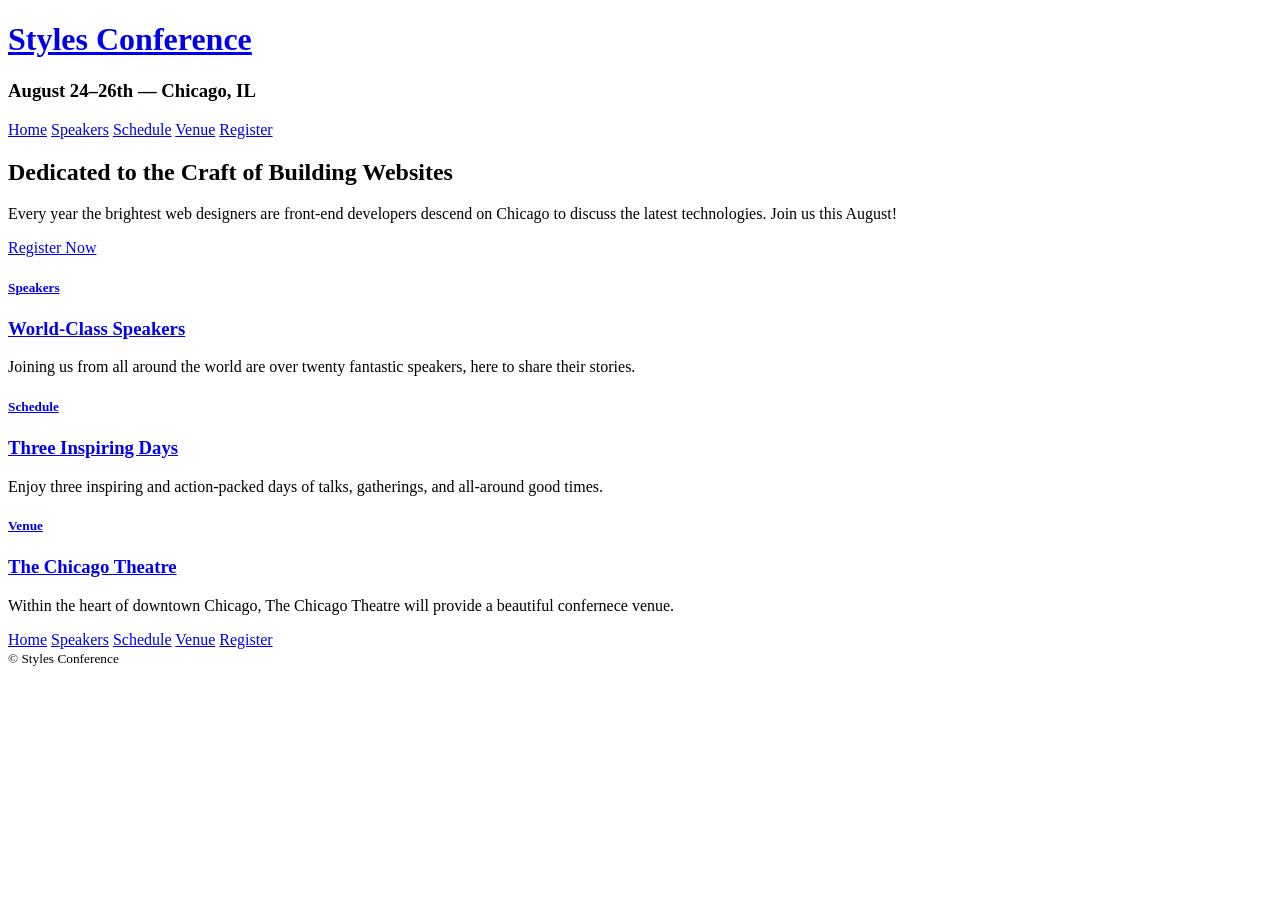
==== index.html @ bc8ff25a "Add files via upload" ====
<!DOCTYPE html>
<html lang="en">
    <head>
        <meta charset="utf-8">
        <title>Styles Conference</title>
        <link rel="stylesheet" href="assets/stylesheets/main.css">
    </head>
    <body>
        <header>
            <h1><a href="index.html">Styles Conference</a></h1>
            <h3>August 24&ndash;26th &mdash; Chicago, IL</h3>
            <nav>
                <a href="index.html">Home</a>
                <a href="speakers.html">Speakers</a>
                <a href="schedule.html">Schedule</a>
                <a href="venue.html">Venue</a>
                <a href="register.html">Register</a>
            </nav>
        </header>    
        <section>
            <h2>Dedicated to the Craft of Building Websites</h2>
            <p>Every year the brightest web designers are front-end developers descend on Chicago to discuss the latest technologies. Join us this August!</p>
            <a href="register.html">Register Now</a>
        </section>
        <section>
            <section>
                <a href="speakers.html">
                    <h5>Speakers</h5>
                    <h3>World-Class Speakers</h3>
                </a>
                <p>Joining us from all around the world are over twenty fantastic speakers, here to share their stories.</p>
            </section>
            <section>
                <a href="schedule.html">
                    <h5>Schedule</h5>
                    <h3>Three Inspiring Days</h3>
                </a>
                <p>Enjoy three inspiring and action-packed days of talks, gatherings, and all-around good times.</p>
            </section>
            <section>
                <a href="venue.html">
                    <h5>Venue</h5>
                    <h3>The Chicago Theatre</h3>
                </a>
                <p>Within the heart of downtown Chicago, The Chicago Theatre will provide a beautiful confernece venue.</p>
            </section>
        </section>
        <footer>
            <nav>
                <a href="index.html">Home</a>
                <a href="speakers.html">Speakers</a>
                <a href="schedule.html">Schedule</a>
                <a href="venue.html">Venue</a>
                <a href="register.html">Register</a>
            </nav>
            <small>&copy; Styles Conference</small>
        </footer>
    </body>
</html>
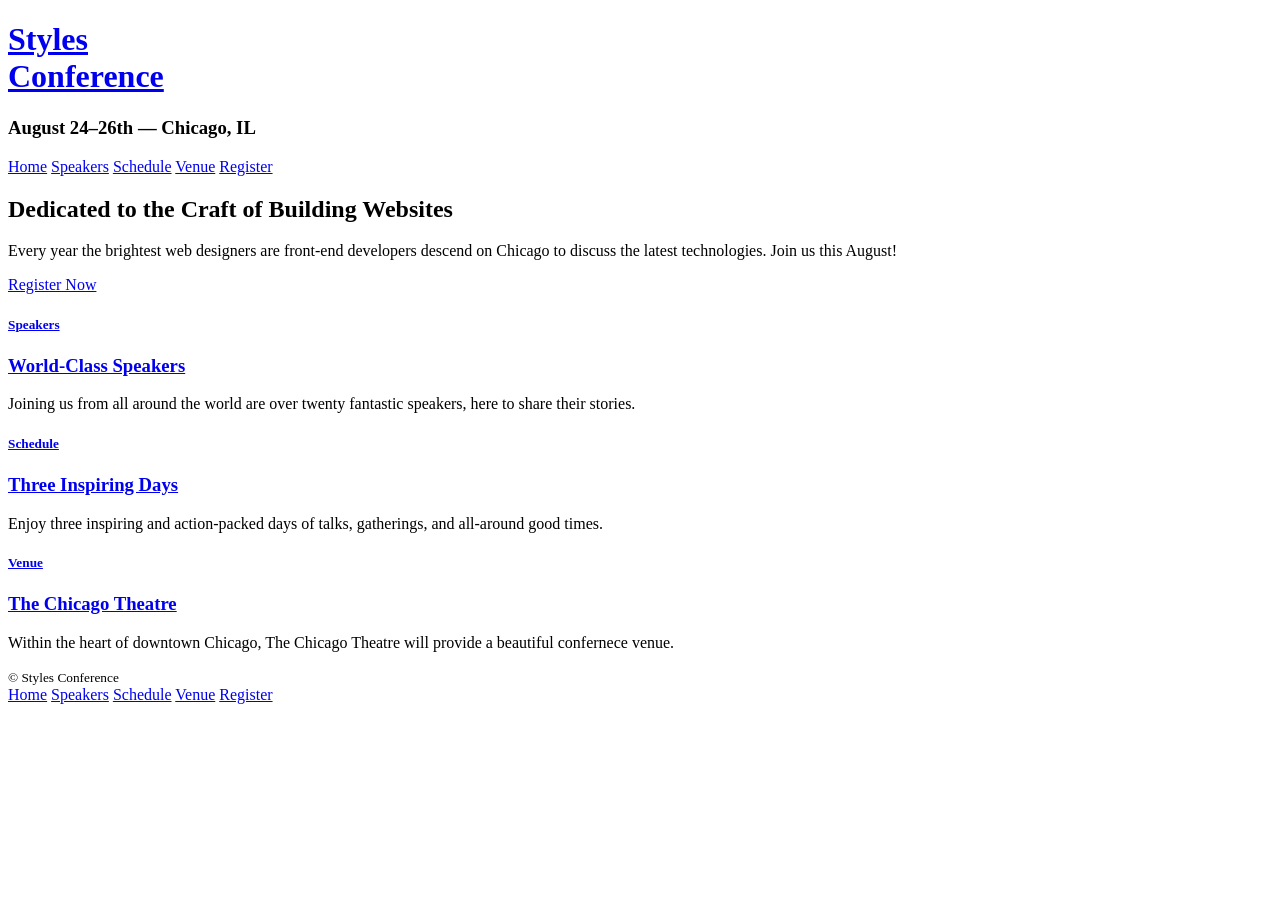
==== commit 8b82f87d: "Add files via upload" ====
--- a/index.html
+++ b/index.html
@@ -4,12 +4,15 @@
         <meta charset="utf-8">
         <title>Styles Conference</title>
         <link rel="stylesheet" href="assets/stylesheets/main.css">
+        <link rel="preconnect" href="https://fonts.googleapis.com">
+        <link rel="preconnect" href="https://fonts.gstatic.com" crossorigin>
+        <link href="https://fonts.googleapis.com/css2?family=Lato:wght@100;300;400&display=swap" rel="stylesheet">
     </head>
     <body>
-        <header>
-            <h1><a href="index.html">Styles Conference</a></h1>
-            <h3>August 24&ndash;26th &mdash; Chicago, IL</h3>
-            <nav>
+        <header class="primary-header container group">
+                <h1 class="logo"><a href="index.html">Styles <br> Conference</a></h1>
+            <h3 class="tagline">August 24&ndash;26th &mdash; Chicago, IL</h3>
+            <nav class="nav primary-nav">
                 <a href="index.html">Home</a>
                 <a href="speakers.html">Speakers</a>
                 <a href="schedule.html">Schedule</a>
@@ -17,43 +20,46 @@
                 <a href="register.html">Register</a>
             </nav>
         </header>    
-        <section>
+        <section class="hero container">
             <h2>Dedicated to the Craft of Building Websites</h2>
             <p>Every year the brightest web designers are front-end developers descend on Chicago to discuss the latest technologies. Join us this August!</p>
-            <a href="register.html">Register Now</a>
+            <a class="btn btn-alt"href="register.html">Register Now</a>
         </section>
-        <section>
-            <section>
-                <a href="speakers.html">
-                    <h5>Speakers</h5>
-                    <h3>World-Class Speakers</h3>
-                </a>
-                <p>Joining us from all around the world are over twenty fantastic speakers, here to share their stories.</p>
-            </section>
-            <section>
-                <a href="schedule.html">
-                    <h5>Schedule</h5>
-                    <h3>Three Inspiring Days</h3>
-                </a>
-                <p>Enjoy three inspiring and action-packed days of talks, gatherings, and all-around good times.</p>
-            </section>
-            <section>
-                <a href="venue.html">
-                    <h5>Venue</h5>
-                    <h3>The Chicago Theatre</h3>
-                </a>
-                <p>Within the heart of downtown Chicago, The Chicago Theatre will provide a beautiful confernece venue.</p>
-            </section>
+        <section class="row row-alt">
+            <div class="grid">
+                <!-- Speakers -->
+                <section class="teaser col-1-3">
+                 <a href="speakers.html">
+                     <h5>Speakers</h5>
+                     <h3>World-Class Speakers</h3>
+                    </a>
+                 <p>Joining us from all around the world are over twenty fantastic speakers, here to share their stories.</p>
+                </section><!-- Schedule
+                --><section class="teaser col-1-3">
+                 <a href="schedule.html">
+                     <h5>Schedule</h5>
+                     <h3>Three Inspiring Days</h3>
+                    </a>
+                    <p>Enjoy three inspiring and action-packed days of talks, gatherings, and all-around good times.</p>
+                </section><!-- Venue 
+                --><section class="teaser col-1-3">
+                    <a href="venue.html">
+                        <h5>Venue</h5>
+                        <h3>The Chicago Theatre</h3>
+                    </a>
+                    <p>Within the heart of downtown Chicago, The Chicago Theatre will provide a beautiful confernece venue.</p>
+                </section>
+            </div>
         </section>
-        <footer>
-            <nav>
+        <footer class="primary-footer container group">
+            <small>&copy; Styles Conference</small>
+            <nav class="nav">
                 <a href="index.html">Home</a>
                 <a href="speakers.html">Speakers</a>
                 <a href="schedule.html">Schedule</a>
                 <a href="venue.html">Venue</a>
                 <a href="register.html">Register</a>
             </nav>
-            <small>&copy; Styles Conference</small>
         </footer>
     </body>
 </html>
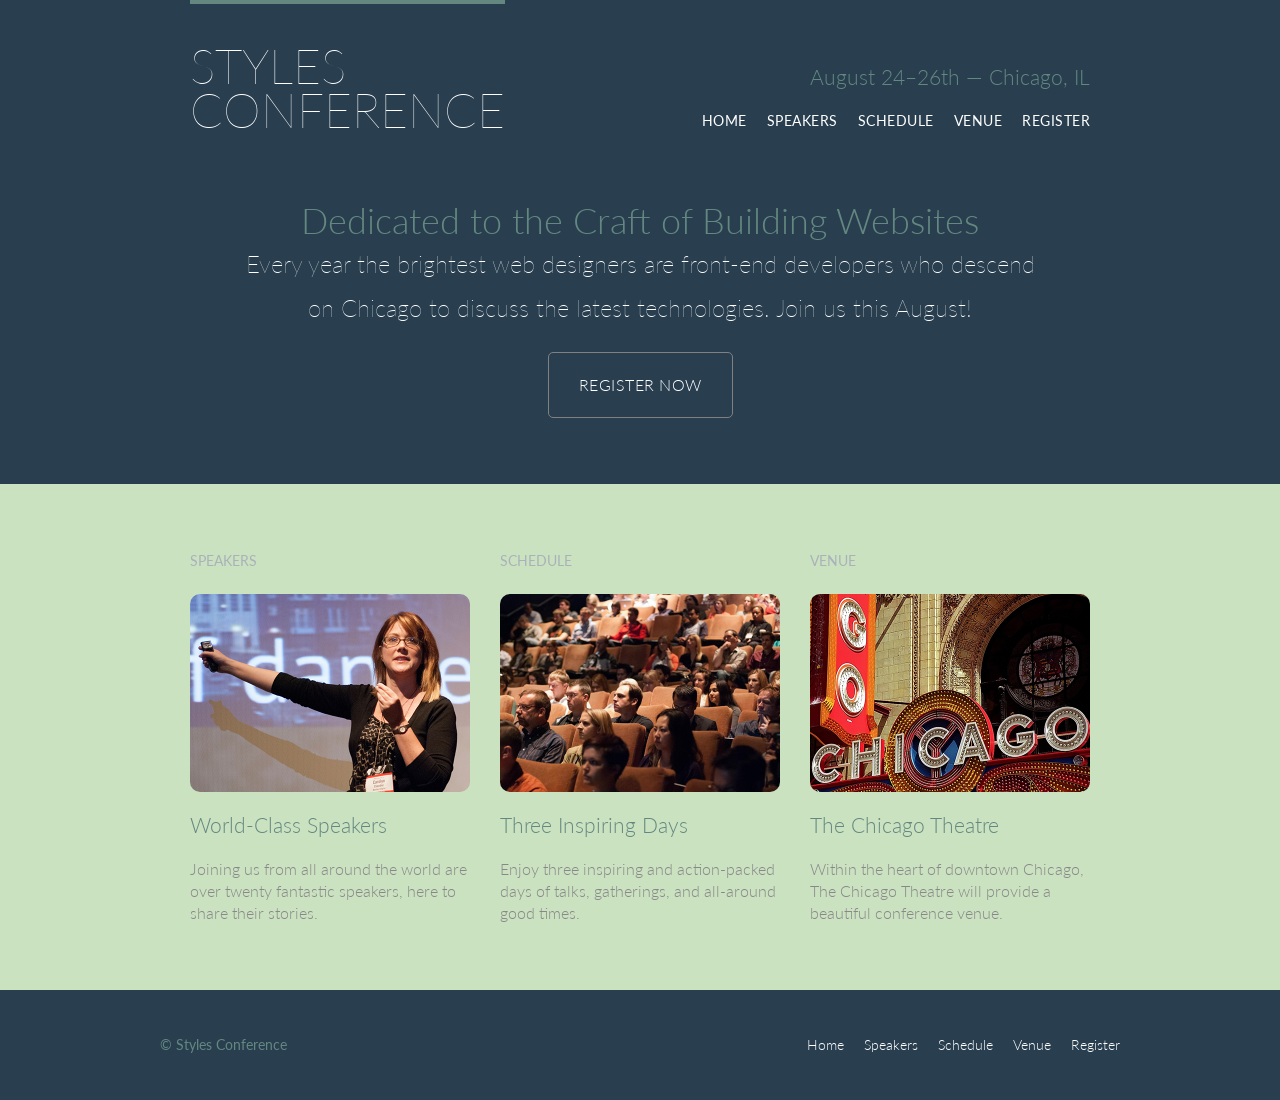
==== commit 7adf1a95: "Add files via upload" ====
--- a/index.html
+++ b/index.html
@@ -1,65 +1,84 @@
+
 <!DOCTYPE html>
 <html lang="en">
-    <head>
-        <meta charset="utf-8">
-        <title>Styles Conference</title>
-        <link rel="stylesheet" href="assets/stylesheets/main.css">
-        <link rel="preconnect" href="https://fonts.googleapis.com">
-        <link rel="preconnect" href="https://fonts.gstatic.com" crossorigin>
-        <link href="https://fonts.googleapis.com/css2?family=Lato:wght@100;300;400&display=swap" rel="stylesheet">
-    </head>
-    <body>
-        <header class="primary-header container group">
-                <h1 class="logo"><a href="index.html">Styles <br> Conference</a></h1>
-            <h3 class="tagline">August 24&ndash;26th &mdash; Chicago, IL</h3>
-            <nav class="nav primary-nav">
-                <a href="index.html">Home</a>
-                <a href="speakers.html">Speakers</a>
-                <a href="schedule.html">Schedule</a>
-                <a href="venue.html">Venue</a>
-                <a href="register.html">Register</a>
-            </nav>
-        </header>    
-        <section class="hero container">
-            <h2>Dedicated to the Craft of Building Websites</h2>
-            <p>Every year the brightest web designers are front-end developers descend on Chicago to discuss the latest technologies. Join us this August!</p>
-            <a class="btn btn-alt"href="register.html">Register Now</a>
-        </section>
-        <section class="row row-alt">
-            <div class="grid">
-                <!-- Speakers -->
-                <section class="teaser col-1-3">
-                 <a href="speakers.html">
-                     <h5>Speakers</h5>
-                     <h3>World-Class Speakers</h3>
-                    </a>
-                 <p>Joining us from all around the world are over twenty fantastic speakers, here to share their stories.</p>
-                </section><!-- Schedule
-                --><section class="teaser col-1-3">
-                 <a href="schedule.html">
-                     <h5>Schedule</h5>
-                     <h3>Three Inspiring Days</h3>
-                    </a>
-                    <p>Enjoy three inspiring and action-packed days of talks, gatherings, and all-around good times.</p>
-                </section><!-- Venue 
-                --><section class="teaser col-1-3">
-                    <a href="venue.html">
-                        <h5>Venue</h5>
-                        <h3>The Chicago Theatre</h3>
-                    </a>
-                    <p>Within the heart of downtown Chicago, The Chicago Theatre will provide a beautiful confernece venue.</p>
-                </section>
-            </div>
-        </section>
-        <footer class="primary-footer container group">
-            <small>&copy; Styles Conference</small>
-            <nav class="nav">
-                <a href="index.html">Home</a>
-                <a href="speakers.html">Speakers</a>
-                <a href="schedule.html">Schedule</a>
-                <a href="venue.html">Venue</a>
-                <a href="register.html">Register</a>
-            </nav>
-        </footer>
-    </body>
-</html>+<head>
+    <meta charset="utf-8">
+    <title>Styles Conference</title>
+
+    <link rel="stylesheet" href="assets/stylesheets/main.css">
+
+    <link rel="preconnect" href="https://fonts.googleapis.com">
+    <link rel="preconnect" href="https://fonts.gstatic.com" crossorigin>
+    <link href="https://fonts.googleapis.com/css2?family=Lato:wght@100;300;400&display=swap" rel="stylesheet">
+</head>
+
+<body>
+
+    <header class="primary-header container group">
+        <h1 class="logo">
+            <a href="index.html">Styles <br> Conference</a>
+        </h1>
+
+        <h3 class="tagline">August 24&ndash;26th &mdash; Chicago, IL</h3>
+
+        <nav class="nav primary-nav">
+            <ul>
+                <li><a href="index.html">Home</a></li><!--
+                --><li><a href="speakers.html">Speakers</a></li><!--
+                --><li><a href="schedule.html">Schedule</a></li><!--
+                --><li><a href="venue.html">Venue</a></li><!--
+                --><li><a href="register.html">Register</a></li>
+            </ul>
+        </nav>
+    </header>
+
+    <section class="hero container">
+        <h2>Dedicated to the Craft of Building Websites</h2>
+        <p>Every year the brightest web designers are front-end developers who descend on Chicago to discuss the latest technologies. Join us this August!</p>
+        <a class="btn btn-alt" href="register.html">Register Now</a>
+    </section>
+
+    <section class="row row-alt">
+        <div class="grid">
+            <!-- Speakers -->
+            <section class="teaser col-1-3">
+                <h5>Speakers</h5>
+                <a href="speakers.html">
+                    <img src="assets/images/home/speakers.jpg" alt="Professional Speaker">
+                    <h3>World-Class Speakers</h3>
+                </a>
+                <p>Joining us from all around the world are over twenty fantastic speakers, here to share their stories.</p>
+            </section><!--Schedule
+            --><section class="teaser col-1-3">
+                <h5>Schedule</h5>
+                <a href="schedule.html">
+                    <img src="assets/images/home/schedule.jpg" alt="Schedule">
+                    <h3>Three Inspiring Days</h3>
+                </a>
+                <p>Enjoy three inspiring and action-packed days of talks, gatherings, and all-around good times.</p>
+            </section><!-- Venue
+            --><section class="teaser col-1-3">
+                <h5>Venue</h5>
+                <a href="venue.html">
+                    <img src="assets/images/home/venue.jpg" alt="Chicago Venue">
+                    <h3>The Chicago Theatre</h3>
+                </a>
+                <p>Within the heart of downtown Chicago, The Chicago Theatre will provide a beautiful conference venue.</p>
+            </section>
+        </div>
+    </section>
+    <footer class="primary-footer container group">
+        <small>&copy; Styles Conference</small>
+        <nav class="nav">
+            <ul>
+                <li><a href="index.html">Home</a></li><!--
+                --><li><a href="speakers.html">Speakers</a></li><!--
+                --><li><a href="schedule.html">Schedule</a></li><!--
+                --><li><a href="venue.html">Venue</a></li><!--
+                --><li><a href="register.html">Register</a></li>
+            </ul>
+        </nav>
+    </footer>
+
+</body>
+</html>
--- a/assets/stylesheets/main.css
+++ b/assets/stylesheets/main.css
@@ -0,0 +1,417 @@
+/* http://meyerweb.com/eric/tools/css/reset/ 
+   v2.0 | 20110126
+   License: none (public domain)
+*/
+
+html, body, div, span, applet, object, iframe,
+h1, h2, h3, h4, h5, h6, p, blockquote, pre,
+a, abbr, acronym, address, big, cite, code,
+del, dfn, em, img, ins, kbd, q, s, samp,
+small, strike, strong, sub, sup, tt, var,
+b, u, i, center,
+dl, dt, dd, ol, ul, li,
+fieldset, form, label, legend,
+table, caption, tbody, tfoot, thead, tr, th, td,
+article, aside, canvas, details, embed, 
+figure, figcaption, footer, header, hgroup, 
+menu, nav, output, ruby, section, summary,
+time, mark, audio, video {
+	margin: 0;
+	padding: 0;
+	border: 0;
+	font-size: 100%;
+	font: inherit;
+	vertical-align: baseline;
+}
+/* HTML5 display-role reset for older browsers */
+article, aside, details, figcaption, figure, 
+footer, header, hgroup, menu, nav, section {
+	display: block;
+}
+body {
+	line-height: 1;
+}
+ol, ul {
+	list-style: none;
+}
+blockquote, q {
+	quotes: none;
+}
+blockquote:before, blockquote:after,
+q:before, q:after {
+	content: '';
+	content: none;
+}
+table {
+	border-collapse: collapse;
+	border-spacing: 0;
+}
+
+/* 
+===============================================
+Grid
+===============================================
+*/
+
+
+*,
+*::before,
+*::after {
+    -webkit-box-sizing: border-box;
+    -moz-box-sizing: border-box;
+    box-sizing: border-box;
+}
+
+.container {
+    width: 960px;
+    padding: 0 30px;
+    margin: 0 auto;
+}
+
+.col-1-3 {
+    width: 33.33%;
+}
+
+.col-2-3 {
+    width: 66.66%;
+}
+
+.col-1-3, 
+.col-2-3 {
+    display: inline-block;
+    vertical-align: top;
+}
+
+.grid,
+.col-1-3,
+.col-2-3 {
+    padding: 0 15px;
+}
+
+.container, 
+.grid {
+    margin: 0 auto;
+    width: 960px;
+}
+
+.container {
+    padding: 0 30px;
+}
+
+/* 
+===============================================
+Typography
+===============================================
+*/
+
+h1, h3, h4, h5, p {
+    margin-bottom: 22px;
+}
+
+h1, h2, h3, h4 {
+    color: #648880;
+}
+
+h1 {
+    font-size: 36px;
+    line-height: 44px;
+}
+
+h2 {
+    font-size: 24px;
+    line-height: 44px;
+}
+
+h3 {
+    font-size: 21px;
+}
+
+h4 {
+    font-size: 18px;
+}
+
+h5 {
+    color: #a9b2b9;
+    font-size: 14px;
+    font-weight: 400;
+    text-transform: uppercase;
+}
+
+/* 
+===============================================
+Leads
+===============================================
+*/
+
+.lead {
+    text-align: center;
+}
+
+.lead p {
+    font-size: 21px;
+    line-height: 33px;
+}
+
+/* 
+===============================================
+Buttons
+===============================================
+*/
+
+.btn {
+    border-radius: 5px;
+    display: inline-block;
+    margin: 0;
+    color: #fff;
+    cursor: pointer;
+    text-transform: uppercase;
+    letter-spacing: .5px;
+}
+
+.btn-alt {
+    border: 1px solid gray;
+    padding: 10px 30px;
+}
+
+.btn-alt:hover {
+    background: #fff;
+    color: #648880;
+}
+
+/* 
+===============================================
+Home
+===============================================
+*/
+
+.hero {
+    padding: 22px 80px 66px 80px;
+    line-height: 44px;
+    text-align: center;
+    color: white;
+}
+
+.hero h2 {
+    font-size: 36px;
+}
+
+.hero p {
+   font-size: 24px;
+   font-weight: 100;
+}
+
+.teaser img {
+    border-radius: 10px;
+    display: block;
+    max-width: 100%;
+    margin-bottom: 22px;
+}
+
+/* 
+===============================================
+Clearfix
+===============================================
+*/
+
+.group::before,
+.group::after {
+    content: "";
+    display: table;
+}
+
+.group::after {
+    clear: both;
+}
+
+.group {
+    clear: both;
+    *zoom: 1;
+}
+
+/* 
+===============================================
+Rows
+===============================================
+*/
+
+.row {
+    background: #fff;
+    padding: 66px 0 44px 0;
+}
+
+.row,
+.row-alt {
+    min-width: 960px;
+    padding: 66px 0 44px 0;
+}
+
+.row-alt {
+    background: #cbe2c1;
+    background: -webkit-linear-gradient(to right, #a1d3b0, #f6f1d3);
+    background: -moz-linear-gradient(to right, #a1d3b0, #f6f1d3);
+    background: linear-gradient(to right, #a1d3b0, #f6f1d3)
+    padding: 44px 0 22px 0;
+}
+
+/* 
+===============================================
+Primary Header
+===============================================
+*/
+
+.logo {
+    border-top: 4px solid #648880;
+    padding: 40px 0 22px 0;
+    float: left;
+    font-size: 48px;
+    line-height: 44px;
+    text-transform: uppercase;
+    font-weight: 100;
+}
+
+.tagline {
+    margin: 66px 0 22px 0;
+    text-align: right;
+}
+
+.primary-nav {
+    font-size: 14px;
+    letter-spacing: .5px;
+    font-weight: 400;
+    text-transform: uppercase;
+}
+
+/* 
+===============================================
+Primary Footer
+===============================================
+*/
+
+.primary-footer small {
+    float: left;
+    font-weight: 400;
+}
+
+.primary-footer {
+    padding: 44px 0;
+    color: #648880;
+    font-size: 14px;
+    padding: 44px 0;
+}
+
+
+/* 
+===============================================
+Custom Styles
+===============================================
+*/
+
+body {
+    color: #888;
+    font: 300 16px/22px "Lato", "Open Sans", "Helvetica Neue", Helvetica, Arial, sans-serif;
+    background: #293f50;
+}
+
+strong {
+    font-weight: 400;
+}
+
+cite, em {
+    font-style: italic;
+}
+
+/* 
+===============================================
+Links
+===============================================
+*/
+
+a:hover {
+    color: #a9b2b9;
+}
+
+a {
+    color: #648880;
+    text-decoration: none;
+}
+
+.teaser a:hover h3 {
+    color: #a9b2a9;
+}
+
+p a { 
+    border-bottom: 1px solid #dfe2e5;
+}
+
+.primary-header a,
+.primary-footer a {
+    color: #fff;
+}
+
+.primary-header a:hover,
+.primary-footer a:hover {
+    color: #648880;
+}
+
+/* 
+===============================================
+Navigation
+===============================================
+*/
+
+.nav {
+    text-align: right;
+}
+
+.nav li {
+    display: inline-block;
+    margin: 0 10px;
+    vertical-align: top;
+}
+.nav li:last-child {
+    margin-right: 0;
+}
+
+/* 
+===============================================
+Speakers
+===============================================
+*/
+
+.speaker-info {
+    border: 1px solid #dfe2e5;
+    border-radius: 5px;
+    margin-top: 88px;
+    padding-bottom: 22px;
+    text-align: center;
+}
+
+.speaker {
+    margin-bottom: 44px;
+}
+
+.speaker-info img {
+    border-radius: 50%;
+    height: 130px;
+    margin: -66px 0 22px 0;
+    vertical-align: top;
+}
+
+/* 
+===============================================
+Venue
+=============================================== 
+*/
+
+.venue-theatre {
+    margin-bottom: 66px;
+}
+
+.venue-hotel {
+    margin-bottom: 22px;
+}
+
+
+.venue-map {
+    height: 264px;
+}
